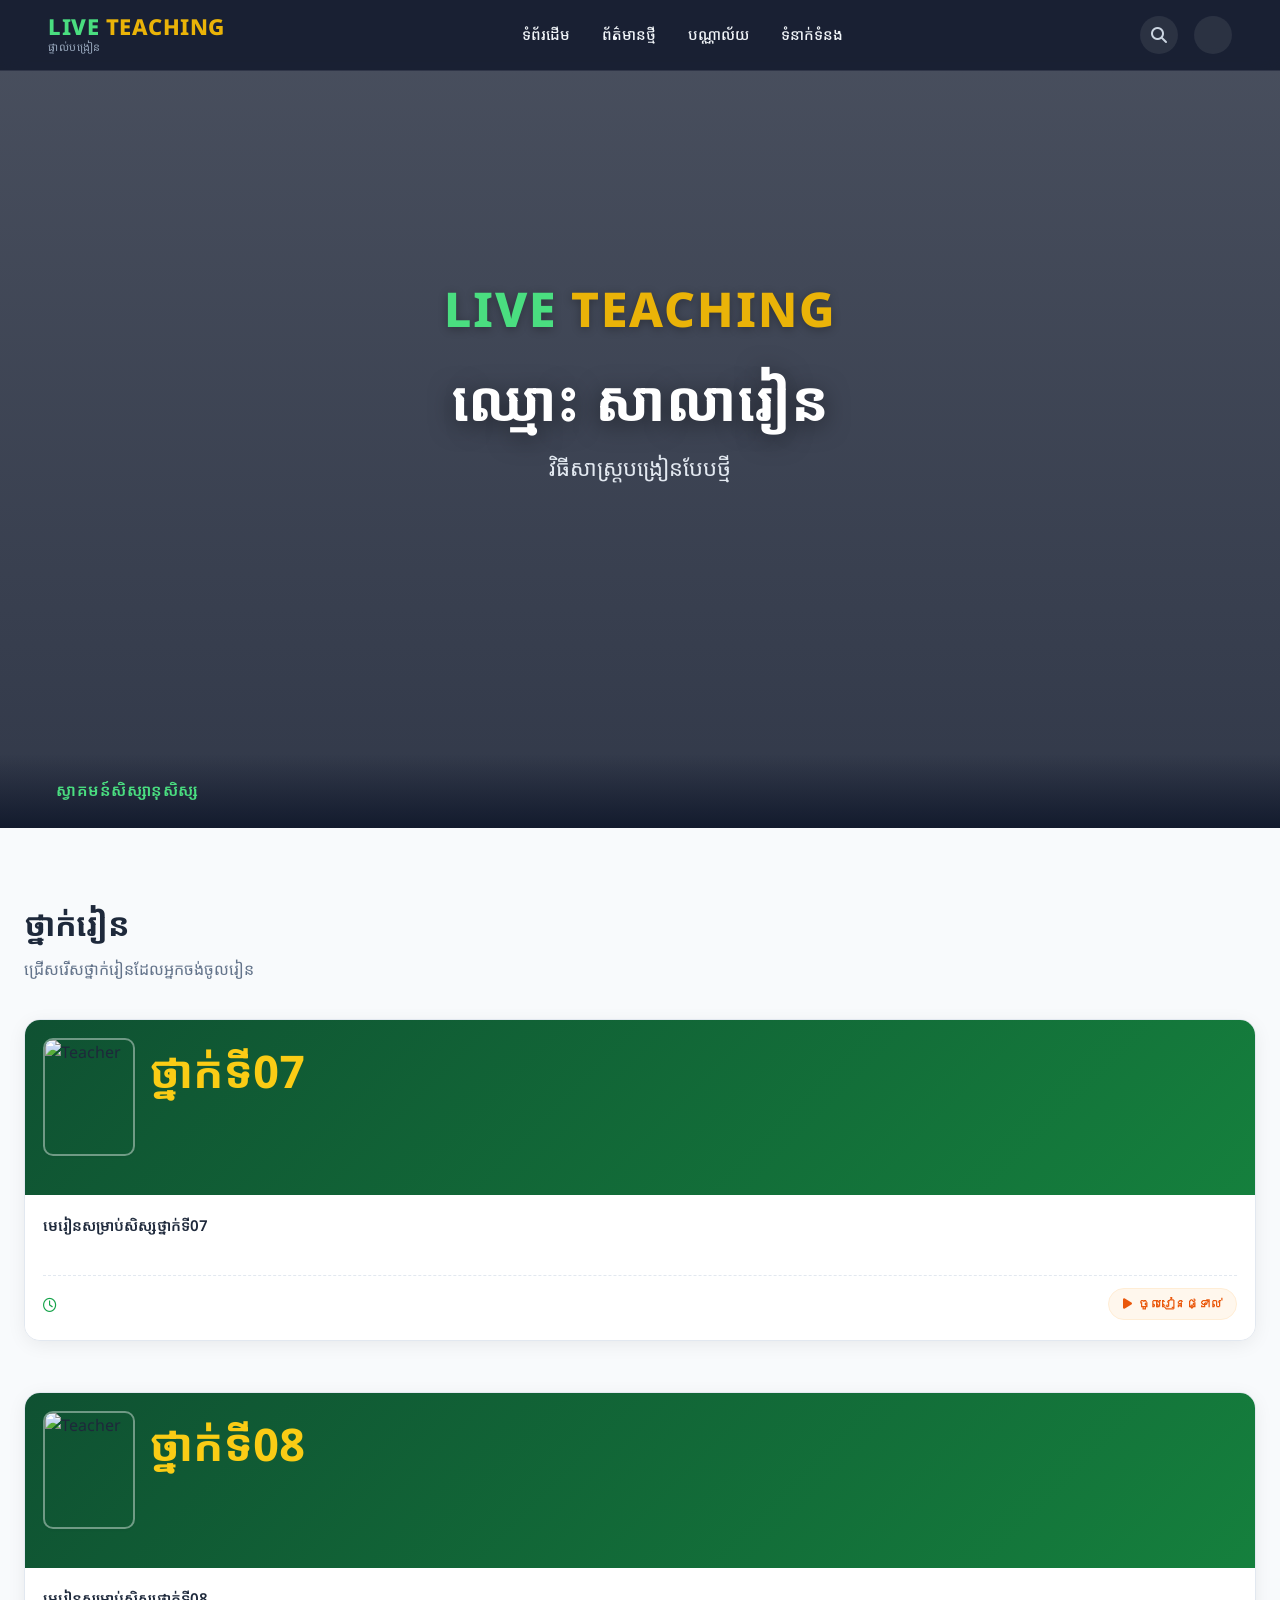
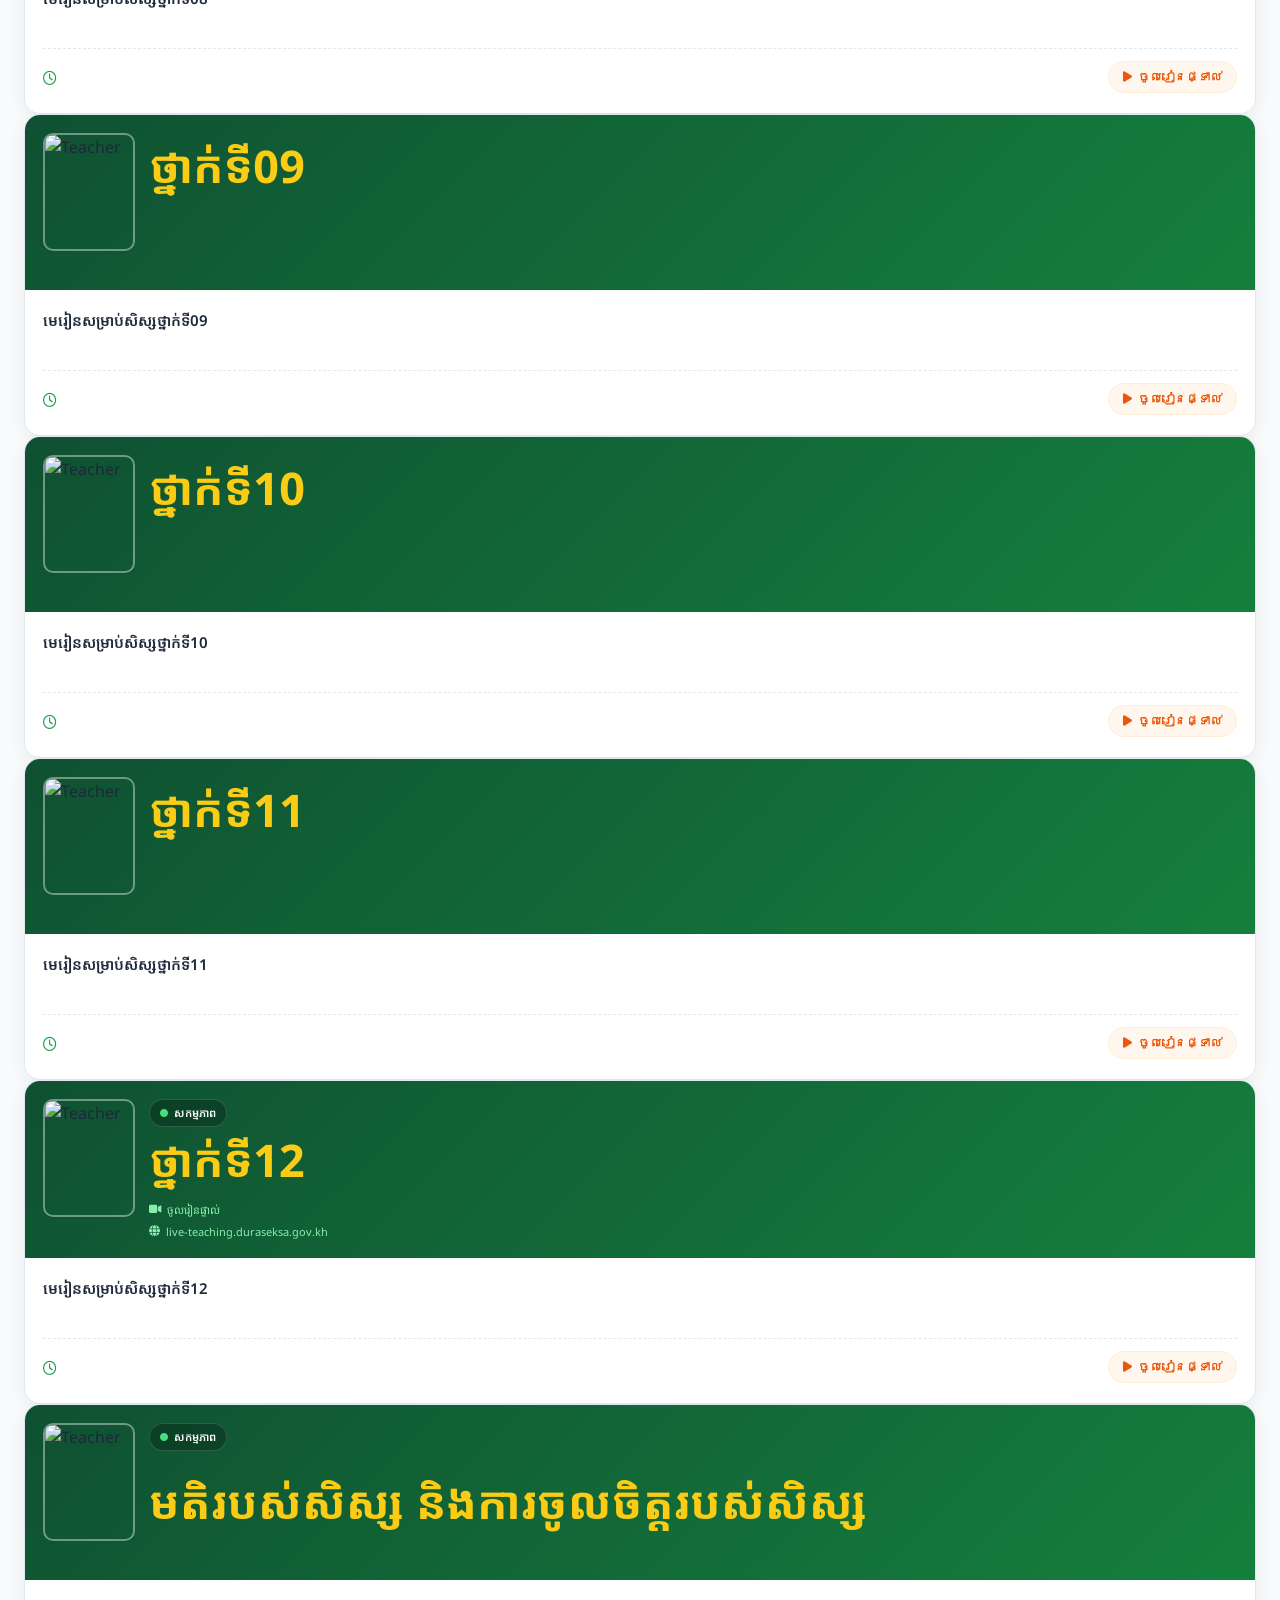
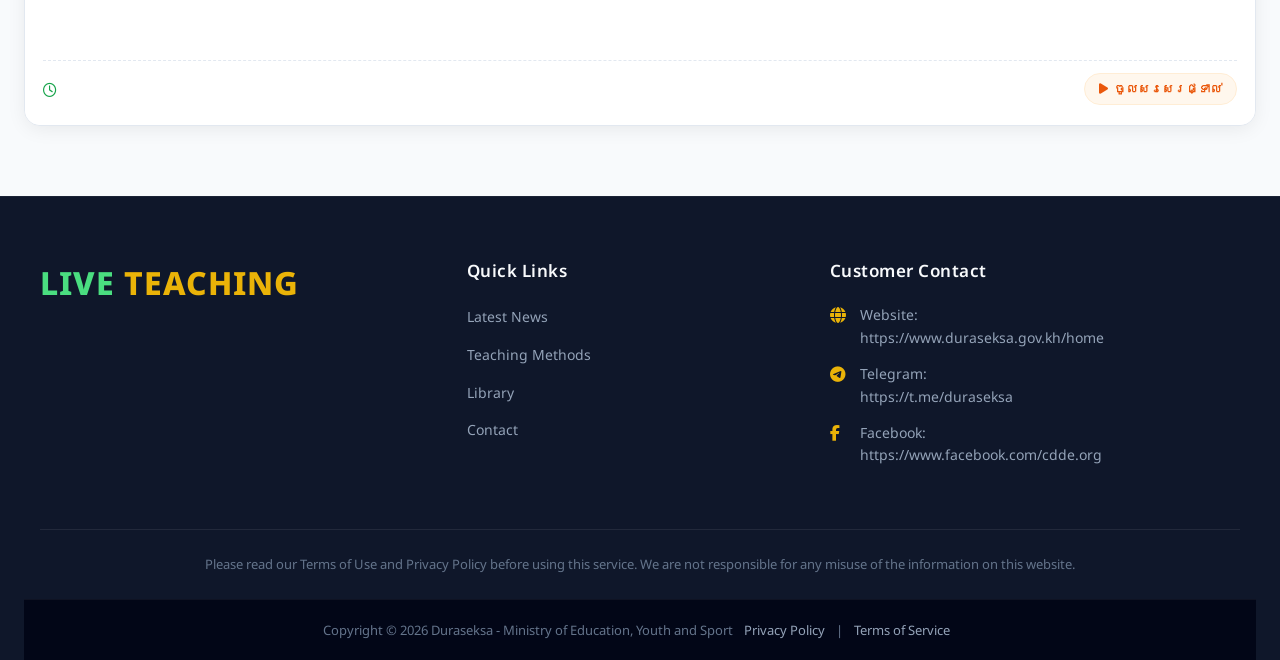
==== No2 (២៣២៣).html @ c0b911df "Add files via upload" ====
<!DOCTYPE html>
<html lang="km">
<head>
  <meta charset="UTF-8">
  <meta name="viewport" content="width=device-width, initial-scale=1.0">
  <title>LIVE TEACHING - Live Teaching</title>
  
  <!-- Google Fonts -->
  <link rel="preconnect" href="https://fonts.googleapis.com">
  <link rel="preconnect" href="https://fonts.gstatic.com" crossorigin>
  <link href="https://fonts.googleapis.com/css2?family=Noto+Sans+Khmer:wght@300;400;500;600;700&display=swap" rel="stylesheet">
  
  <!-- Font Awesome -->
  <link rel="stylesheet" href="https://cdnjs.cloudflare.com/ajax/libs/font-awesome/6.5.1/css/all.min.css">
  
  <style>
    :root {
      --primary: #16a34a;
      --primary-hover: #15803d;
      --primary-light: #dcfce7;
      --accent: #eab308;
      --accent-hover: #ca8a04;
      --dark-bg: #0f172a;
      --card-bg: #ffffff;
      --text-main: #1e293b;
      --text-muted: #64748b;
      --border-color: #e2e8f0;
      --radius-lg: 16px;
      --radius-md: 10px;
      --radius-full: 9999px;
      --shadow-sm: 0 1px 3px rgba(0,0,0,0.05);
      --shadow-md: 0 4px 20px -2px rgba(0,0,0,0.08);
      --shadow-lg: 0 12px 30px -4px rgba(0,0,0,0.12);
      --transition: all 0.3s cubic-bezier(0.4, 0, 0.2, 1);
    }

    * {
      margin: 0;
      padding: 0;
      box-sizing: border-box;
    }

    body {
      font-family: 'Noto Sans Khmer', -apple-system, BlinkMacSystemFont, sans-serif;
      background: #f8fafc;
      color: var(--text-main);
      overflow-x: hidden;
      line-height: 1.6;
    }

    /* ========== HEADER ========== */
    header {
      position: fixed;
      top: 0;
      left: 0;
      width: 100%;
      z-index: 1000;
      background: rgba(15, 23, 42, 0.82);
      backdrop-filter: blur(12px);
      -webkit-backdrop-filter: blur(12px);
      border-bottom: 1px solid rgba(255, 255, 255, 0.1);
      padding: 14px 48px;
      display: flex;
      align-items: center;
      justify-content: space-between;
      transition: var(--transition);
    }

    .logo {
      display: flex;
      align-items: center;
      gap: 10px;
      text-decoration: none;
    }

    .logo-text {
      font-size: 22px;
      font-weight: 800;
      letter-spacing: 0.5px;
      line-height: 1.1;
    }

    .logo-text .live { color: #4ade80; }
    .logo-text .teaching { color: var(--accent); }

    .logo-khmer {
      font-size: 11px;
      color: #94a3b8;
      font-weight: 400;
      letter-spacing: 0.5px;
    }

    nav ul {
      display: flex;
      list-style: none;
      gap: 32px;
    }

    nav ul li a {
      color: #f1f5f9;
      text-decoration: none;
      font-size: 15px;
      font-weight: 500;
      position: relative;
      padding: 4px 0;
      transition: var(--transition);
    }

    nav ul li a::after {
      content: '';
      position: absolute;
      bottom: 0;
      left: 0;
      width: 0%;
      height: 2px;
      background: #4ade80;
      border-radius: 2px;
      transition: var(--transition);
    }

    nav ul li a:hover {
      color: #4ade80;
    }

    nav ul li a:hover::after {
      width: 100%;
    }

    .nav-icons {
      display: flex;
      align-items: center;
      gap: 16px;
    }

    .nav-icons a {
      color: #cbd5e1;
      font-size: 16px;
      width: 38px;
      height: 38px;
      border-radius: 50%;
      background: rgba(255, 255, 255, 0.08);
      display: flex;
      align-items: center;
      justify-content: center;
      transition: var(--transition);
      text-decoration: none;
    }

    .nav-icons a:hover {
      color: #ffffff;
      background: var(--primary);
      transform: translateY(-2px);
    }

    .menu-toggle {
      display: none;
      background: rgba(255, 255, 255, 0.1);
      border: none;
      color: white;
      width: 40px;
      height: 40px;
      border-radius: var(--radius-md);
      font-size: 18px;
      cursor: pointer;
      transition: var(--transition);
    }

    .menu-toggle:hover {
      background: rgba(255, 255, 255, 0.2);
    }

    /* ========== HERO SECTION ========== */
    .hero {
      position: relative;
      height: 92vh;
      min-height: 640px;
      background: url('https://images.unsplash.com/photo-1588072432836-e10032774350?auto=format&fit=crop&w=1920&q=80') center/cover no-repeat;
      display: flex;
      align-items: center;
      justify-content: center;
      text-align: center;
    }

    .hero-overlay {
      position: absolute;
      inset: 0;
      background: linear-gradient(180deg, rgba(15, 23, 42, 0.75) 0%, rgba(15, 23, 42, 0.85) 100%);
    }

    .hero-content {
      position: relative;
      z-index: 2;
      max-width: 850px;
      padding: 0 24px;
      margin-top: -40px;
    }

    .hero-logo {
      font-size: 48px;
      font-weight: 800;
      margin-bottom: 16px;
      letter-spacing: 2px;
      text-shadow: 0 2px 10px rgba(0,0,0,0.3);
    }

    .hero-logo .live { color: #4ade80; }
    .hero-logo .teaching { color: var(--accent); }

    .hero-title {
      font-size: 56px;
      font-weight: 700;
      line-height: 1.25;
      margin-bottom: 16px;
      color: #ffffff;
      text-shadow: 0 4px 25px rgba(0,0,0,0.5);
    }

    .hero-subtitle {
      font-size: 22px;
      color: #e2e8f0;
      margin-bottom: 32px;
      font-weight: 400;
    }

    .hero-bottom {
      position: absolute;
      bottom: 0;
      left: 0;
      width: 100%;
      padding: 24px 48px;
      display: flex;
      justify-content: space-between;
      align-items: center;
      z-index: 3;
      background: linear-gradient(to top, rgba(15, 23, 42, 0.9), transparent);
    }

    .welcome-text {
      color: #4ade80;
      font-size: 16px;
      font-weight: 600;
      letter-spacing: 0.5px;
      display: flex;
      align-items: center;
      gap: 8px;
    }

    .slider-arrows {
      display: flex;
      gap: 12px;
    }

    .slider-arrows button {
      width: 44px;
      height: 44px;
      border-radius: var(--radius-md);
      border: 1px solid rgba(255,255,255,0.15);
      background: rgba(255, 255, 255, 0.1);
      color: white;
      font-size: 16px;
      cursor: pointer;
      backdrop-filter: blur(4px);
      transition: var(--transition);
      display: flex;
      align-items: center;
      justify-content: center;
    }

    .slider-arrows button:hover {
      background: var(--primary);
      border-color: var(--primary);
      transform: translateY(-2px);
    }

    .play-btn {
      position: absolute;
      bottom: 100px;
      left: 50%;
      transform: translateX(-50%);
      z-index: 3;
      width: 76px;
      height: 76px;
      border-radius: 50%;
      background: rgba(255, 255, 255, 0.2);
      backdrop-filter: blur(8px);
      border: 2px solid rgba(255, 255, 255, 0.5);
      display: flex;
      align-items: center;
      justify-content: center;
      cursor: pointer;
      transition: var(--transition);
      box-shadow: 0 0 30px rgba(34, 197, 94, 0.3);
    }

    .play-btn:hover {
      background: var(--primary);
      border-color: #4ade80;
      transform: translateX(-50%) scale(1.1);
      box-shadow: 0 0 40px rgba(34, 197, 94, 0.6);
    }

    .play-btn i {
      font-size: 26px;
      color: white;
      margin-left: 4px;
    }

    /* ========== CARDS SECTION ========== */
    .section {
      max-width: 1320px;
      margin: 0 auto;
      padding: 70px 24px;
    }

    .section-title {
      font-size: 32px;
      font-weight: 700;
      margin-bottom: 8px;
      color: var(--text-main);
      letter-spacing: -0.5px;
    }

    .section-subtitle {
      color: var(--text-muted);
      margin-bottom: 36px;
      font-size: 16px;
    }

    .cards-grid {
      display: grid;
      grid-template-columns: repeat(auto-fill, minmax(290px, 1fr));
      gap: 28px;
    }

    .card {
      background: var(--card-bg);
      border-radius: var(--radius-lg);
      overflow: hidden;
      border: 1px solid var(--border-color);
      box-shadow: var(--shadow-md);
      transition: var(--transition);
      display: flex;
      flex-direction: column;
      cursor: pointer;
    }

    .card:hover {
      transform: translateY(-8px);
      box-shadow: var(--shadow-lg);
      border-color: rgba(34, 197, 94, 0.3);
    }

    .card-header {
      background: linear-gradient(135deg, #0f5132 0%, #15803d 100%);
      padding: 18px;
      position: relative;
      min-height: 175px;
      display: flex;
      gap: 14px;
    }

    .teacher-img {
      width: 92px;
      height: 118px;
      object-fit: cover;
      border-radius: var(--radius-md);
      border: 2px solid rgba(255, 255, 255, 0.4);
      box-shadow: var(--shadow-sm);
      flex-shrink: 0;
    }

    .card-header-content {
      flex: 1;
      color: white;
      display: flex;
      flex-direction: column;
      justify-content: space-between;
    }

    .badge {
      display: inline-flex;
      align-items: center;
      gap: 6px;
      background: rgba(0, 0, 0, 0.25);
      backdrop-filter: blur(4px);
      padding: 4px 10px;
      border-radius: var(--radius-full);
      font-size: 11px;
      font-weight: 600;
      align-self: flex-start;
      border: 1px solid rgba(255, 255, 255, 0.15);
    }

    .badge i {
      font-size: 8px;
      color: #4ade80;
      animation: pulse 1.8s infinite;
    }

    @keyframes pulse {
      0% { opacity: 1; transform: scale(1); }
      50% { opacity: 0.4; transform: scale(1.2); }
      100% { opacity: 1; transform: scale(1); }
    }

    .live-title {
      font-size: 12px;
      opacity: 0.85;
      margin-top: 4px;
    }

    .main-title {
      font-size: 45px;
      font-weight: 700;
      color: #facc15;
      line-height: 1.3;
      margin: 4px 0;
    }

    .school-info {
      font-size: 11px;
      opacity: 0.85;
    }

    .card-links {
      display: flex;
      flex-direction: column;
      gap: 4px;
      margin-top: 8px;
      font-size: 11px;
    }

    .card-links a {
      color: #86efac;
      text-decoration: none;
      display: flex;
      align-items: center;
      gap: 6px;
      transition: var(--transition);
    }

    .card-links a:hover {
      color: #ffffff;
      text-decoration: underline;
    }

    .card-body {
      padding: 20px 18px;
      display: flex;
      flex-direction: column;
      justify-content: space-between;
      flex-grow: 1;
      background: #ffffff;
    }

    .lesson-title {
      font-size: 15px;
      font-weight: 600;
      color: var(--text-main);
      margin-bottom: 16px;
      line-height: 1.45;
      min-height: 44px;
    }

    .card-meta {
      display: flex;
      justify-content: space-between;
      align-items: center;
      gap: 12px;
      padding-top: 12px;
      border-top: 1px dashed var(--border-color);
    }

    .date-time {
      display: flex;
      align-items: flex-start;
      gap: 8px;
      font-size: 12px;
      color: var(--text-muted);
      line-height: 1.3;
    }

    .date-time i {
      color: var(--primary);
      margin-top: 2px;
      font-size: 14px;
    }

    .btn-join {
      background: #fff7ed;
      color: #ea580c;
      border: 1px solid #ffedd5;
      padding: 8px 14px;
      border-radius: var(--radius-full);
      font-size: 12px;
      font-weight: 600;
      cursor: pointer;
      display: flex;
      align-items: center;
      gap: 6px;
      transition: var(--transition);
      white-space: nowrap;
    }

    .btn-join:hover {
      background: #ea580c;
      color: #ffffff;
      border-color: #ea580c;
      box-shadow: 0 4px 12px rgba(234, 88, 12, 0.25);
    }

    /* ========== FOOTER ========== */
    .footer {
      background: var(--dark-bg);
      color: #94a3b8;
      padding: 60px 24px 0;
      border-top: 1px solid rgba(255,255,255,0.05);
    }

    .footer-container {
      max-width: 1200px;
      margin: 0 auto;
      display: grid;
      grid-template-columns: 1.2fr 1fr 1.3fr;
      gap: 48px;
      padding-bottom: 48px;
    }

    .footer-logo {
      font-size: 32px;
      font-weight: 800;
      letter-spacing: 1px;
    }

    .footer-logo .live { color: #4ade80; }
    .footer-logo .teaching { color: var(--accent); }

    .footer-col h3 {
      color: #f8fafc;
      font-size: 17px;
      margin-bottom: 20px;
      font-weight: 600;
      letter-spacing: 0.5px;
    }

    .footer-col ul {
      list-style: none;
    }

    .footer-col ul li {
      margin-bottom: 12px;
    }

    .footer-col ul li a {
      color: #94a3b8;
      text-decoration: none;
      font-size: 14px;
      transition: var(--transition);
    }

    .footer-col ul li a:hover {
      color: #4ade80;
      padding-left: 4px;
    }

    .footer-contact p {
      margin-bottom: 14px;
      font-size: 14px;
      display: flex;
      align-items: flex-start;
      gap: 12px;
    }

    .footer-contact i {
      color: var(--accent);
      margin-top: 3px;
      width: 18px;
      font-size: 16px;
    }

    .footer-contact a {
      color: #94a3b8;
      text-decoration: none;
      word-break: break-all;
      transition: var(--transition);
    }

    .footer-contact a:hover {
      color: #4ade80;
    }

    .footer-disclaimer {
      max-width: 1200px;
      margin: 0 auto;
      padding: 24px 0;
      border-top: 1px solid rgba(255, 255, 255, 0.08);
      text-align: center;
      font-size: 13px;
      color: #64748b;
      line-height: 1.6;
    }

    .footer-bottom {
      background: #020617;
      text-align: center;
      padding: 20px 24px;
      font-size: 13px;
      color: #64748b;
      border-top: 1px solid rgba(255, 255, 255, 0.05);
    }

    .footer-bottom a {
      color: #94a3b8;
      text-decoration: none;
      margin: 0 8px;
      transition: var(--transition);
    }

    .footer-bottom a:hover {
      color: #4ade80;
      text-decoration: underline;
    }

    /* ========== RESPONSIVE ========== */
    @media (max-width: 900px) {
      header {
        padding: 12px 20px;
      }

      nav ul {
        display: none;
        position: absolute;
        top: 100%;
        left: 0;
        width: 100%;
        background: rgba(15, 23, 42, 0.98);
        backdrop-filter: blur(16px);
        flex-direction: column;
        padding: 24px;
        gap: 18px;
        border-bottom: 1px solid rgba(255,255,255,0.1);
        box-shadow: var(--shadow-lg);
      }

      nav ul.active {
        display: flex;
      }

      .menu-toggle {
        display: flex;
        align-items: center;
        justify-content: center;
      }

      .hero-title {
        font-size: 38px;
      }

      .hero-logo {
        font-size: 34px;
      }

      .hero-subtitle {
        font-size: 18px;
      }

      .hero-bottom {
        padding: 20px;
        flex-direction: column;
        gap: 16px;
      }

      .cards-grid {
        grid-template-columns: 1fr;
      }

      .footer-container {
        grid-template-columns: 1fr;
        gap: 36px;
        text-align: left;
      }

      .footer-contact p {
        justify-content: flex-start;
      }
    }
  </style>
</head>
<body>

  <!-- ==================== HEADER ==================== -->
  <header>
    <a href="#" class="logo">
      <div>
        <div class="logo-text">
          <span class="live">LIVE</span> <span class="teaching">TEACHING</span>
        </div>
        <div class="logo-khmer">ផ្ទាល់បង្រៀន</div>
      </div>
    </a>

    <nav>
      <ul id="navMenu">
        <li><a href="#">ទំព័រដើម</a></li>
        <li><a href="#live-sessions">ព័ត៌មានថ្មី</a></li>
        <li><a href="#">បណ្ណាល័យ</a></li>
        <li><a href="#">ទំនាក់ទំនង</a></li>
      </ul>
    </nav>

    <div class="nav-icons">
      <a href="#"><i class="fas fa-search"></i></a>
      <a href="#"><i class="fas fa-chatgpt"></i></a>
      <button class="menu-toggle" id="menuToggle">
        <i class="fas fa-bars"></i>
      </button>
    </div>
  </header>

  <!-- ==================== HERO ==================== -->
  <section class="hero">
    <div class="hero-overlay"></div>

    <div class="hero-content">
      <div class="hero-logo">
        <span class="live">LIVE</span> <span class="teaching">TEACHING</span>
      </div>
      <h1 class="hero-title">ឈ្មោះ សាលារៀន</h1>
      <p class="hero-subtitle">វិធីសាស្រ្តបង្រៀនបែបថ្មី</p>
    </div>

    <div class="hero-bottom">
      <div class="welcome-text"><i class="fas fa-sparkles"></i> ស្វាគមន៍សិស្សានុសិស្ស</div>

    </div>
  </section>

  <!-- ==================== LIVE SESSIONS CARDS ==================== -->
  <section class="section" id="live-sessions">
    <h2 class="section-title">ថ្នាក់រៀន</h2>
    <p class="section-subtitle">ជ្រើសរើសថ្នាក់រៀនដែលអ្នកចង់ចូលរៀន</p>
      <!-- Card 2 -->
      <div class="card">
        <div class="card-header">
          <img src="https://i.pravatar.cc/150?img=13" alt="Teacher" class="teacher-img">
          <div class="card-header-content">
            <div>
              <div class="main-title">ថ្នាក់ទី07</div>
            </div>
            <div class="card-links">
            </div>
          </div>
        </div>
        <div class="card-body">
          <div class="lesson-title">មេរៀនសម្រាប់សិស្សថ្នាក់ទី07</div>
          <div class="card-meta">
            <div class="date-time">
              <i class="far fa-clock"></i>
            </div>
            <button class="btn-join"><i class="fas fa-play"></i> ចូលរៀនផ្ទាល់</button>
          </div>
        </div>
      </div>
      <br><br>
      <!-- Card 3 -->
      <div class="card">
        <div class="card-header">
          <img src="https://i.pravatar.cc/150?img=33" alt="Teacher" class="teacher-img">
          <div class="card-header-content">
            <div>
              <div class="main-title">ថ្នាក់ទី08<br></div>
            </div>
            <div class="card-links">
            </div>
          </div>
        </div>
        <div class="card-body">
          <div class="lesson-title">មេរៀនសម្រាប់សិស្សថ្នាក់ទី08</div>
          <div class="card-meta">
            <div class="date-time">
              <i class="far fa-clock"></i>
            </div>
            <button class="btn-join"><i class="fas fa-play"></i> ចូលរៀនផ្ទាល់</button>
          </div>
        </div>
      </div>

      <!-- Card 4 -->
      <div class="card">
        <div class="card-header">
          <img src="https://i.pravatar.cc/150?img=15" alt="Teacher" class="teacher-img">
          <div class="card-header-content">
            <div>
              <div class="main-title">ថ្នាក់ទី09<br></div>
            </div>
            <div class="card-links">
            </div>
          </div>
        </div>
        <div class="card-body">
          <div class="lesson-title">មេរៀនសម្រាប់សិស្សថ្នាក់ទី09</div>
          <div class="card-meta">
            <div class="date-time">
              <i class="far fa-clock"></i>
            </div>
            <button class="btn-join"><i class="fas fa-play"></i> ចូលរៀនផ្ទាល់</button>
          </div>
        </div>
      </div>

      <!-- Card 5 -->
      <div class="card">
        <div class="card-header">
          <img src="https://i.pravatar.cc/150?img=12" alt="Teacher" class="teacher-img">
          <div class="card-header-content">
            <div>
              <div class="main-title">ថ្នាក់ទី10<br></div>
            </div>
            <div class="card-links">
            </div>
          </div>
        </div>
        <div class="card-body">
          <div class="lesson-title">មេរៀនសម្រាប់សិស្សថ្នាក់ទី10</div>
          <div class="card-meta">
            <div class="date-time">
              <i class="far fa-clock"></i>
            </div>
            <button class="btn-join"><i class="fas fa-play"></i> ចូលរៀនផ្ទាល់</button>
          </div>
        </div>
      </div>

      <!-- Card 6 -->
      <div class="card">
        <div class="card-header">
          <img src="https://i.pravatar.cc/150?img=13" alt="Teacher" class="teacher-img">
          <div class="card-header-content">
            <div>
              <div class="main-title">ថ្នាក់ទី11<br></div>
            </div>
            <div class="card-links">
            </div>
          </div>
        </div>
        <div class="card-body">
          <div class="lesson-title">មេរៀនសម្រាប់សិស្សថ្នាក់ទី11</div>
          <div class="card-meta">
            <div class="date-time">
              <i class="far fa-clock"></i>
            </div>
            <button class="btn-join"><i class="fas fa-play"></i> ចូលរៀនផ្ទាល់</button>
          </div>
        </div>
      </div>

      <!-- Card 7 -->
      <div class="card">
        <div class="card-header">
          <img src="https://i.pravatar.cc/150?img=60" alt="Teacher" class="teacher-img">
          <div class="card-header-content">
            <div class="badge"><i class="fas fa-circle"></i> សកម្មភាព</div>
            <div>
              <div class="main-title">ថ្នាក់ទី12<br></div>
            </div>
            <div class="card-links">
              <a href="#"><i class="fas fa-video"></i> ចូលរៀនផ្ទាល់</a>
              <a href="#"><i class="fas fa-globe"></i> live-teaching.duraseksa.gov.kh</a>
            </div>
          </div>
        </div>
        <div class="card-body">
          <div class="lesson-title">មេរៀនសម្រាប់សិស្សថ្នាក់ទី12</div>
          <div class="card-meta">
            <div class="date-time">
              <i class="far fa-clock"></i>
            </div>
            <button class="btn-join"><i class="fas fa-play"></i> ចូលរៀនផ្ទាល់</button>
          </div>
        </div>
      </div>

      <!-- Card 8 -->
      <div class="card">
        <div class="card-header">
          <img src="https://i.pravatar.cc/150?img=68" alt="Teacher" class="teacher-img">
          <div class="card-header-content">
            <div class="badge"><i class="fas fa-circle"></i> សកម្មភាព</div>
            <div>
              <div class="main-title">មតិរបស់សិស្ស និងការចូលចិត្តរបស់សិស្ស<br></div>
            </div>
            <div class="card-links">
            </div>
          </div>
        </div>
        <div class="card-body">
          <div class="lesson-title"></div>
          <div class="card-meta">
            <div class="date-time">
              <i class="far fa-clock"></i>
            </div>
            <button class="btn-join"><i class="fas fa-play"></i> ចូលសរសេរផ្ទាល់</button>
          </div>
        </div>
      </div>

    </div>
  </section>

  <!-- ==================== FOOTER ==================== -->
  <footer class="footer">
    <div class="footer-container">
      <!-- Logo Column -->
      <div class="footer-col">
        <div class="footer-logo">
          <span class="live">LIVE</span> <span class="teaching">TEACHING</span>
        </div>
      </div>

      <!-- Quick Links -->
      <div class="footer-col">
        <h3>Quick Links</h3>
        <ul>
          <li><a href="#">Latest News</a></li>
          <li><a href="#">Teaching Methods</a></li>
          <li><a href="#">Library</a></li>
          <li><a href="#">Contact</a></li>
        </ul>
      </div>

      <!-- Contact -->
      <div class="footer-col footer-contact">
        <h3>Customer Contact</h3>
        <p>
          <i class="fas fa-globe"></i>
          <span>Website:<br>
          <a href="https://www.duraseksa.gov.kh/home" target="_blank">https://www.duraseksa.gov.kh/home</a></span>
        </p>
        <p>
          <i class="fab fa-telegram-plane"></i>
          <span>Telegram:<br>
          <a href="https://t.me/duraseksa" target="_blank">https://t.me/duraseksa</a></span>
        </p>
        <p>
          <i class="fab fa-facebook-f"></i>
          <span>Facebook:<br>
          <a href="https://www.facebook.com/cdde.org" target="_blank">https://www.facebook.com/cdde.org</a></span>
        </p>
      </div>
    </div>

    <!-- Disclaimer -->
    <div class="footer-disclaimer">
      Please read our Terms of Use and Privacy Policy before using this service. 
      We are not responsible for any misuse of the information on this website.
    </div>

    <!-- Copyright -->
    <div class="footer-bottom">
      Copyright © 2026 Duraseksa - Ministry of Education, Youth and Sport 
      <a href="#">Privacy Policy</a> |
      <a href="#">Terms of Service</a>
    </div>
  </footer>

  <script>
    // Mobile menu toggle
    const menuToggle = document.getElementById('menuToggle');
    const navMenu = document.getElementById('navMenu');

    menuToggle.addEventListener('click', () => {
      navMenu.classList.toggle('active');
      const icon = menuToggle.querySelector('i');
      icon.classList.toggle('fa-bars');
      icon.classList.toggle('fa-xmark');
    });

    // Play button
    document.querySelector('.play-btn').addEventListener('click', () => {
      alert('This is the Play button – you can link a real YouTube or video here!');
    });

    // Slider arrows
    document.querySelectorAll('.slider-arrows button').forEach(btn => {
      btn.addEventListener('click', () => {
        alert('This is the Slider Arrow – you can add a real carousel here!');
      });
    });

    // Join buttons
    document.querySelectorAll('.btn-join').forEach(btn => {
      btn.addEventListener('click', (e) => {
        e.stopPropagation();
        alert('This is the "Join Live Class" button – you can link to Zoom / Google Meet!');
      });
    });

    // Card click
    document.querySelectorAll('.card').forEach(card => {
      card.addEventListener('click', () => {
        alert('Clicking the card → go to the detailed lesson page');
      });
    });
  </script>
</body>
</html>
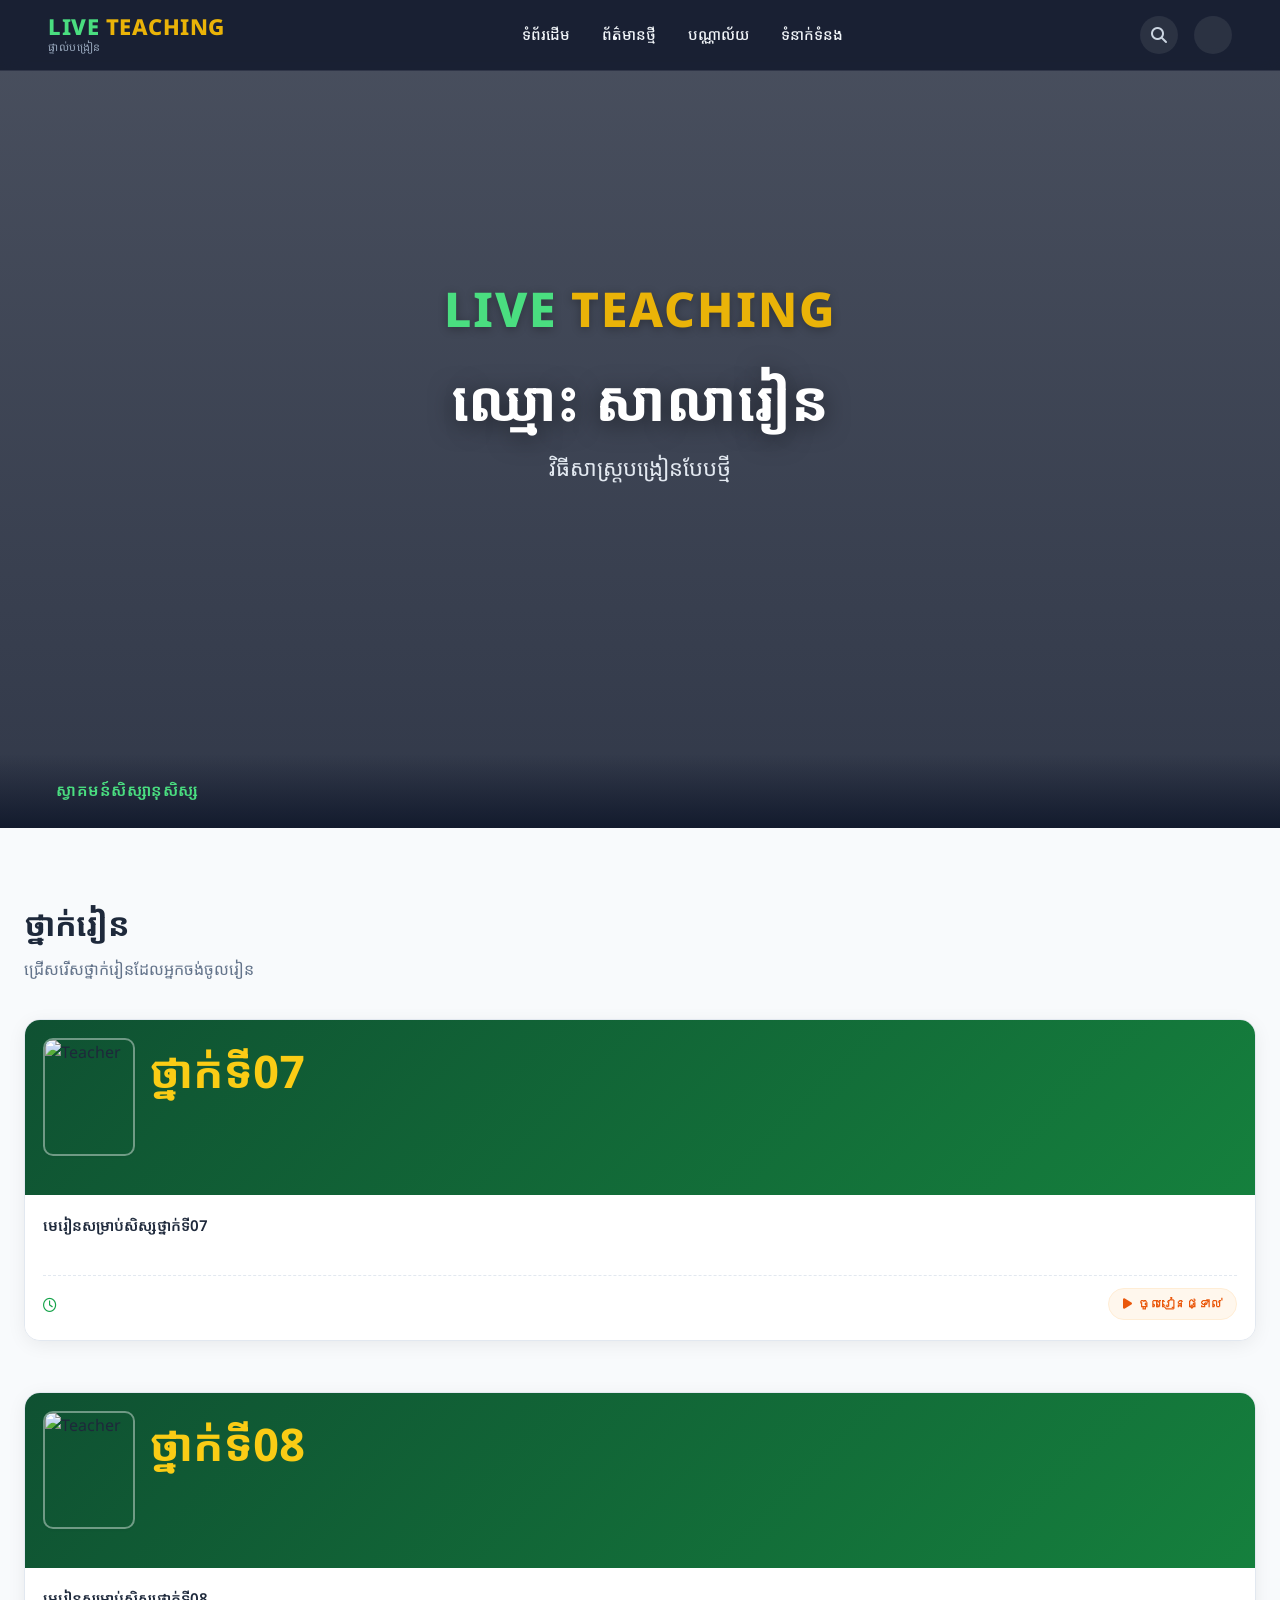
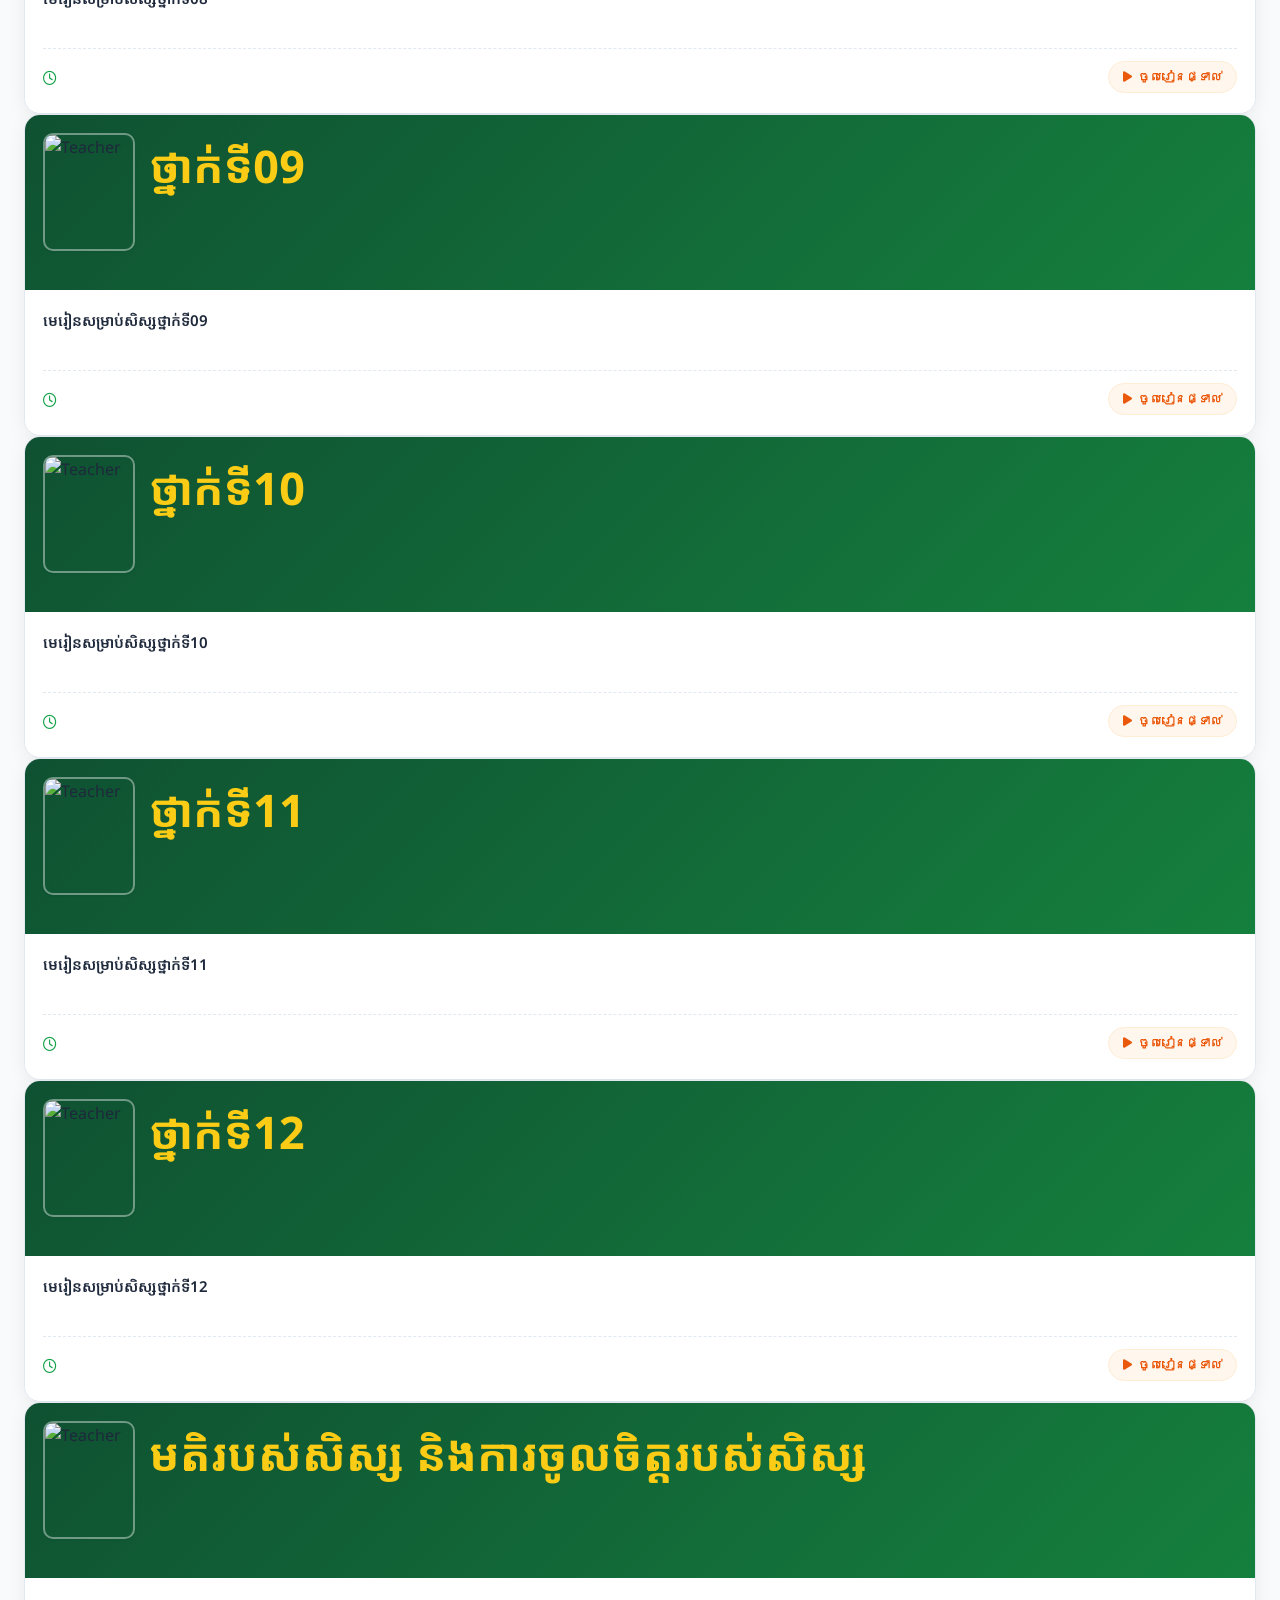
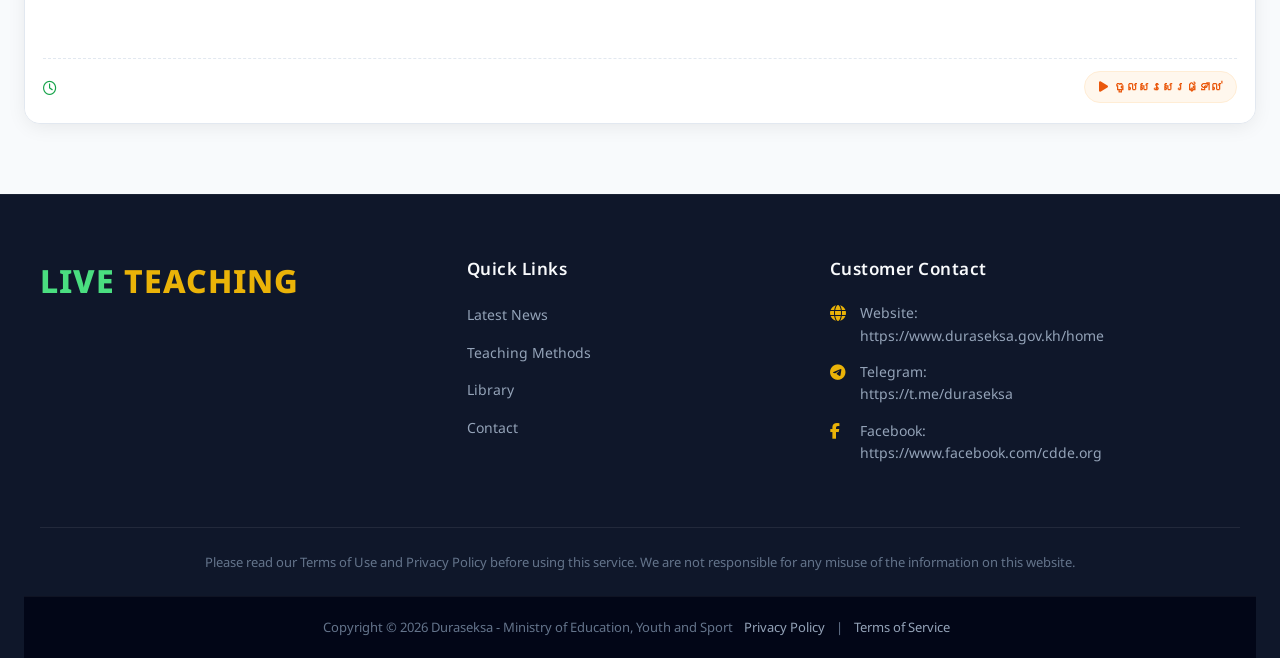
==== commit c1778502: "Update print statement to say 'Goodbye World'" ====
--- a/No2 (២៣២៣).html
+++ b/No2 (២៣២៣).html
@@ -859,13 +859,10 @@
         <div class="card-header">
           <img src="https://i.pravatar.cc/150?img=60" alt="Teacher" class="teacher-img">
           <div class="card-header-content">
-            <div class="badge"><i class="fas fa-circle"></i> សកម្មភាព</div>
             <div>
               <div class="main-title">ថ្នាក់ទី12<br></div>
             </div>
             <div class="card-links">
-              <a href="#"><i class="fas fa-video"></i> ចូលរៀនផ្ទាល់</a>
-              <a href="#"><i class="fas fa-globe"></i> live-teaching.duraseksa.gov.kh</a>
             </div>
           </div>
         </div>
@@ -885,7 +882,6 @@
         <div class="card-header">
           <img src="https://i.pravatar.cc/150?img=68" alt="Teacher" class="teacher-img">
           <div class="card-header-content">
-            <div class="badge"><i class="fas fa-circle"></i> សកម្មភាព</div>
             <div>
               <div class="main-title">មតិរបស់សិស្ស និងការចូលចិត្តរបស់សិស្ស<br></div>
             </div>
@@ -1003,4 +999,4 @@
     });
   </script>
 </body>
-</html>+</html>
